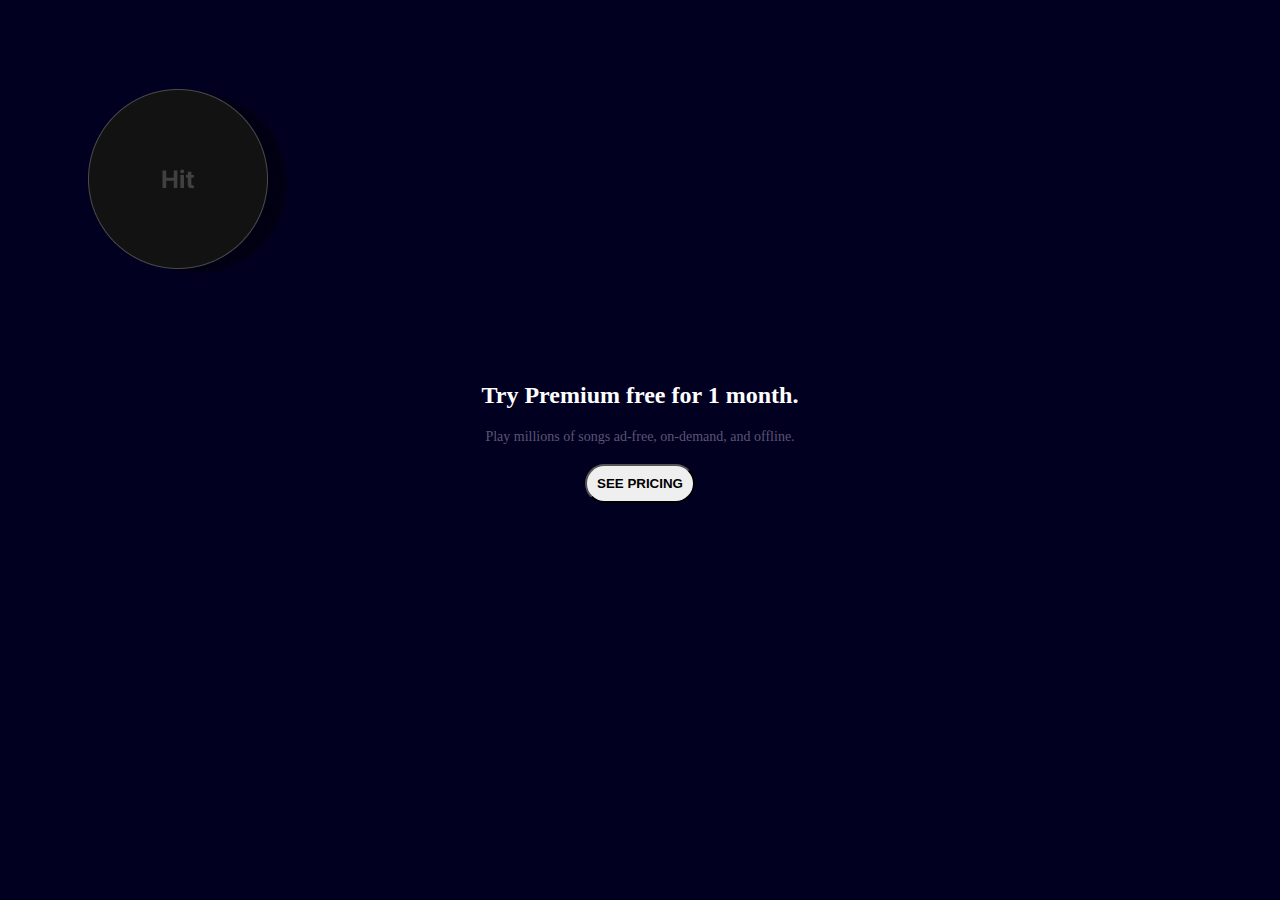
==== index2.html @ 6a462c35 "footer-mobile" ====
<!DOCTYPE html>
<html lang="en">
<head>
    <meta charset="UTF-8">
    <meta http-equiv="X-UA-Compatible" content="IE=edge">
    <meta name="viewport" content="width=device-width, initial-scale=1.0">
    <link rel="stylesheet" href="style2.css">
   

</head>
<body>

    <main>
        <div>
            <img src="./assets/images/circle_hit.png" alt="circle_hit">
</div>
    </main>
    <footer>
        <h2>Try Premium free for 1 month.</h2>
        <p>Play millions of songs ad-free, on-demand, and offline.</p>
        <button type="button" class="btn btn-primary btn-lg">SEE PRICING</button>

    </footer>
 
    <script src="./index.js"></script>
</body>

</html>
---- style2.css ----
body{
    background-color: #020021;
}
div{
    padding: 80px; 
}



p {
    color: rgb(255, 255, 255);
    font-size: 14PX;
}
h2{
    color: white;
}
footer{
text-align: center;

}
p{
    color: #5b5573;
    
}
.btn{
  border-radius: 29px;
  padding: 10px;
  color: black;
  font-weight: bold;
  margin: 5px;
}
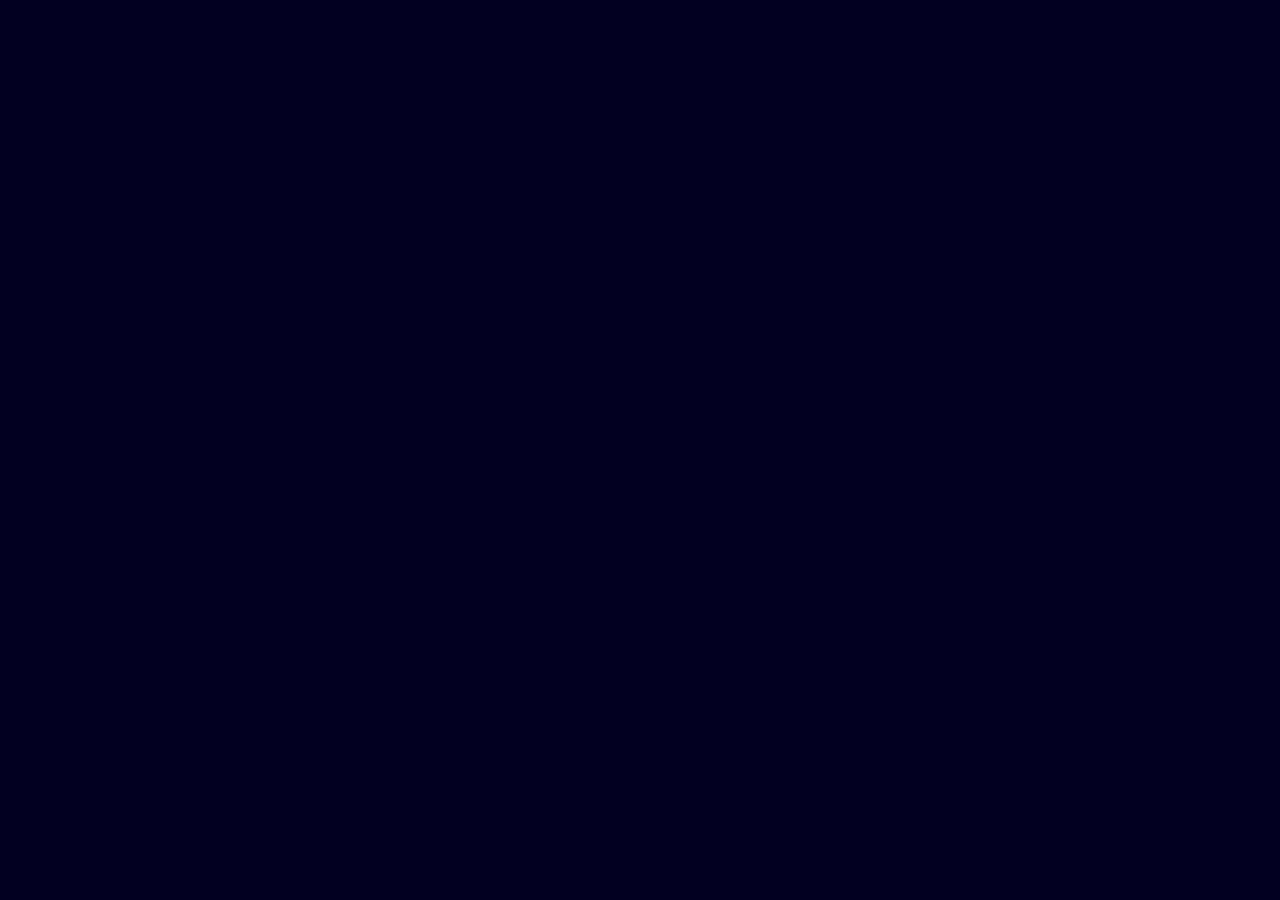
==== commit d1f5b037: "scroll-mobile" ====
--- a/index2.html
+++ b/index2.html
@@ -10,17 +10,8 @@
 </head>
 <body>
 
-    <main>
-        <div>
-            <img src="./assets/images/circle_hit.png" alt="circle_hit">
-</div>
-    </main>
-    <footer>
-        <h2>Try Premium free for 1 month.</h2>
-        <p>Play millions of songs ad-free, on-demand, and offline.</p>
-        <button type="button" class="btn btn-primary btn-lg">SEE PRICING</button>
 
-    </footer>
+
  
     <script src="./index.js"></script>
 </body>
--- a/style2.css
+++ b/style2.css
@@ -4,13 +4,11 @@
 body{
     background-color: #020021;
 }
-div{
+.d{
     padding: 80px; 
 }
 
-
-
-p {
+.pp {
     color: rgb(255, 255, 255);
     font-size: 14PX;
 }
@@ -25,7 +23,7 @@
     color: #5b5573;
     
 }
-.btn{
+.btn1{
   border-radius: 29px;
   padding: 10px;
   color: black;
